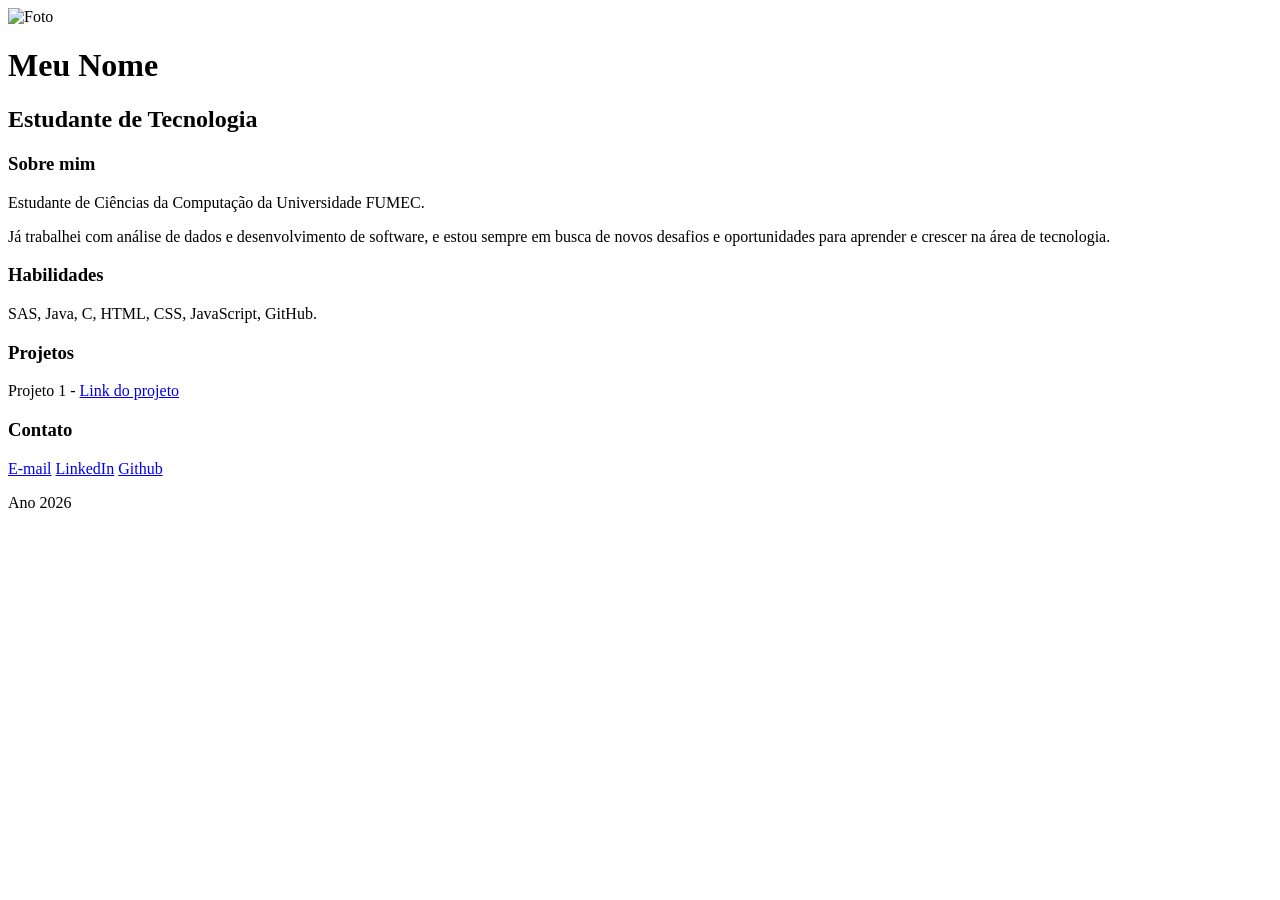
==== ExerciciosLista01/index.html @ ed905b63 "Update" ====
<!DOCTYPE html>
<html lang="pt-BR">
<head>
    <meta charset="UTF-8">
    <title>Vinícius Chaves</title>
    <link rel="stylesheet" href="style.css">
</head>
<body>

    <header>
        <img src="https://via.placeholder.com/100" alt="Foto">
        <h1>Meu Nome</h1>
        <h2>Estudante de Tecnologia</h2>
    </header>

    <main>
        <section>
            <h3>Sobre mim</h3>
            <p>Estudante de Ciências da Computação da Universidade FUMEC.</p>
            <p>Já trabalhei com análise de dados e desenvolvimento de software, e estou sempre em busca de novos desafios e oportunidades para aprender e crescer na área de tecnologia.</p>
        </section>

        <section>
            <h3>Habilidades</h3>
            <p>SAS, Java, C, HTML, CSS, JavaScript, GitHub.</p>
        </section>

        <section>
            <h3>Projetos</h3>
            <p>Projeto 1 - <a href="#">Link do projeto</a></p>
        </section>

        <section>
            <h3>Contato</h3>
            <p><a href="vini.chaves@live.com">E-mail</a> 
               <a href="https://www.linkedin.com/viniciuschavesc">LinkedIn</a>
               <a href="https://github.com/viniciuschavesd">Github</a>
            </p>
        </section>
    </main>

    <footer>
        <p>Ano 2026</p>
    </footer>

</body>
</html>
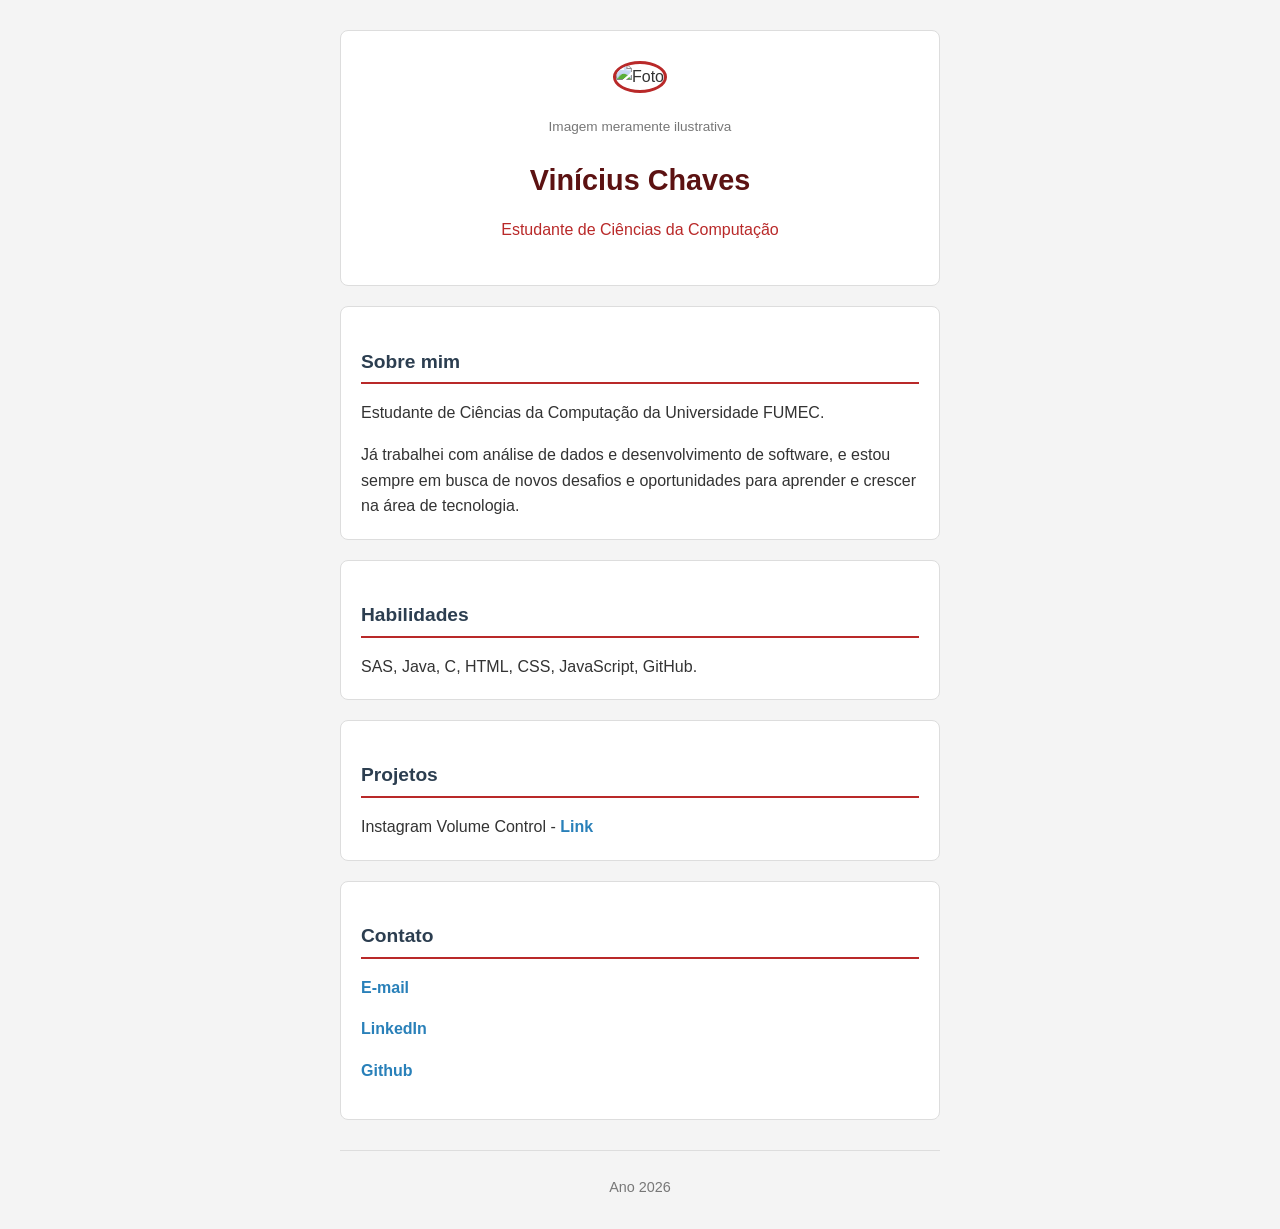
==== commit ed228ddd: "Exercícios" ====
--- a/ExerciciosLista01/index.html
+++ b/ExerciciosLista01/index.html
@@ -8,9 +8,10 @@
 <body>
 
     <header>
-        <img src="https://via.placeholder.com/100" alt="Foto">
-        <h1>Meu Nome</h1>
-        <h2>Estudante de Tecnologia</h2>
+        <img wudth=150 height=100 src="https://i.guim.co.uk/img/media/fe1e34da640c5c56ed16f76ce6f994fa9343d09d/0_174_3408_2046/master/3408.jpg?width=700&dpr=1&s=none&crop=none" alt="Foto">
+        <p>Imagem meramente ilustrativa</p>
+        <h1>Vinícius Chaves</h1>
+        <h2>Estudante de Ciências da Computação</h2>
     </header>
 
     <main>
@@ -27,14 +28,14 @@
 
         <section>
             <h3>Projetos</h3>
-            <p>Projeto 1 - <a href="#">Link do projeto</a></p>
+            <p>Instagram Volume Control - <a href="https://github.com/viniciuschavesd/instagram-volume-control">Link</a></p>
         </section>
 
         <section>
             <h3>Contato</h3>
-            <p><a href="vini.chaves@live.com">E-mail</a> 
-               <a href="https://www.linkedin.com/viniciuschavesc">LinkedIn</a>
-               <a href="https://github.com/viniciuschavesd">Github</a>
+            <p><a href="mailto:vini.chaves@live.com">E-mail</a></p>
+            <p><a href="https://www.linkedin.com/in/viniciuschavesc">LinkedIn</a></p>
+            <p><a href="https://github.com/viniciuschavesd">Github</a></p>
             </p>
         </section>
     </main>
--- a/ExerciciosLista01/style.css
+++ b/ExerciciosLista01/style.css
@@ -0,0 +1,90 @@
+body {
+    font-family: Arial, sans-serif;
+    background-color: #f4f4f4;
+    color: #333333;
+    max-width: 600px;
+    margin: 30px auto;
+    padding: 0 20px;
+    line-height: 1.6;
+}
+
+/* Cabeçalho */
+header {
+    text-align: center;
+    background-color: #ffffff;
+    padding: 30px;
+    border-radius: 8px;
+    margin-bottom: 20px;
+    border: 1px solid #ddd;
+}
+
+header img {
+    border-radius: 50%;
+    object-fit: cover;
+    margin-bottom: 10px;
+    border: 3px solid #b92929;
+}
+
+header p {
+    font-size: 0.85rem;
+    color: #777777;
+    margin-bottom: 10px;
+}
+
+header h1 {
+    font-size: 1.8rem;
+    color: #5c1212;
+    margin-bottom: 5px;
+}
+
+header h2 {
+    font-size: 1rem;
+    color: #b92929;
+    font-weight: normal;
+}
+
+/* Seções */
+section {
+    background-color: #ffffff;
+    padding: 20px;
+    border-radius: 8px;
+    margin-bottom: 20px;
+    border: 1px solid #ddd;
+}
+
+section h3 {
+    font-size: 1.2rem;
+    color: #2c3e50;
+    margin-bottom: 10px;
+    border-bottom: 2px solid #b92929;
+    padding-bottom: 5px;
+}
+
+section p {
+    margin-bottom: 10px;
+}
+
+section p:last-child {
+    margin-bottom: 0;
+}
+
+/* Links */
+a {
+    color: #2980b9;
+    text-decoration: none;
+    font-weight: bold;
+}
+
+a:hover {
+    text-decoration: underline;
+}
+
+/* Rodapé */
+footer {
+    text-align: center;
+    color: #777777;
+    font-size: 0.9rem;
+    margin-top: 30px;
+    padding-top: 10px;
+    border-top: 1px solid #ddd;
+}
